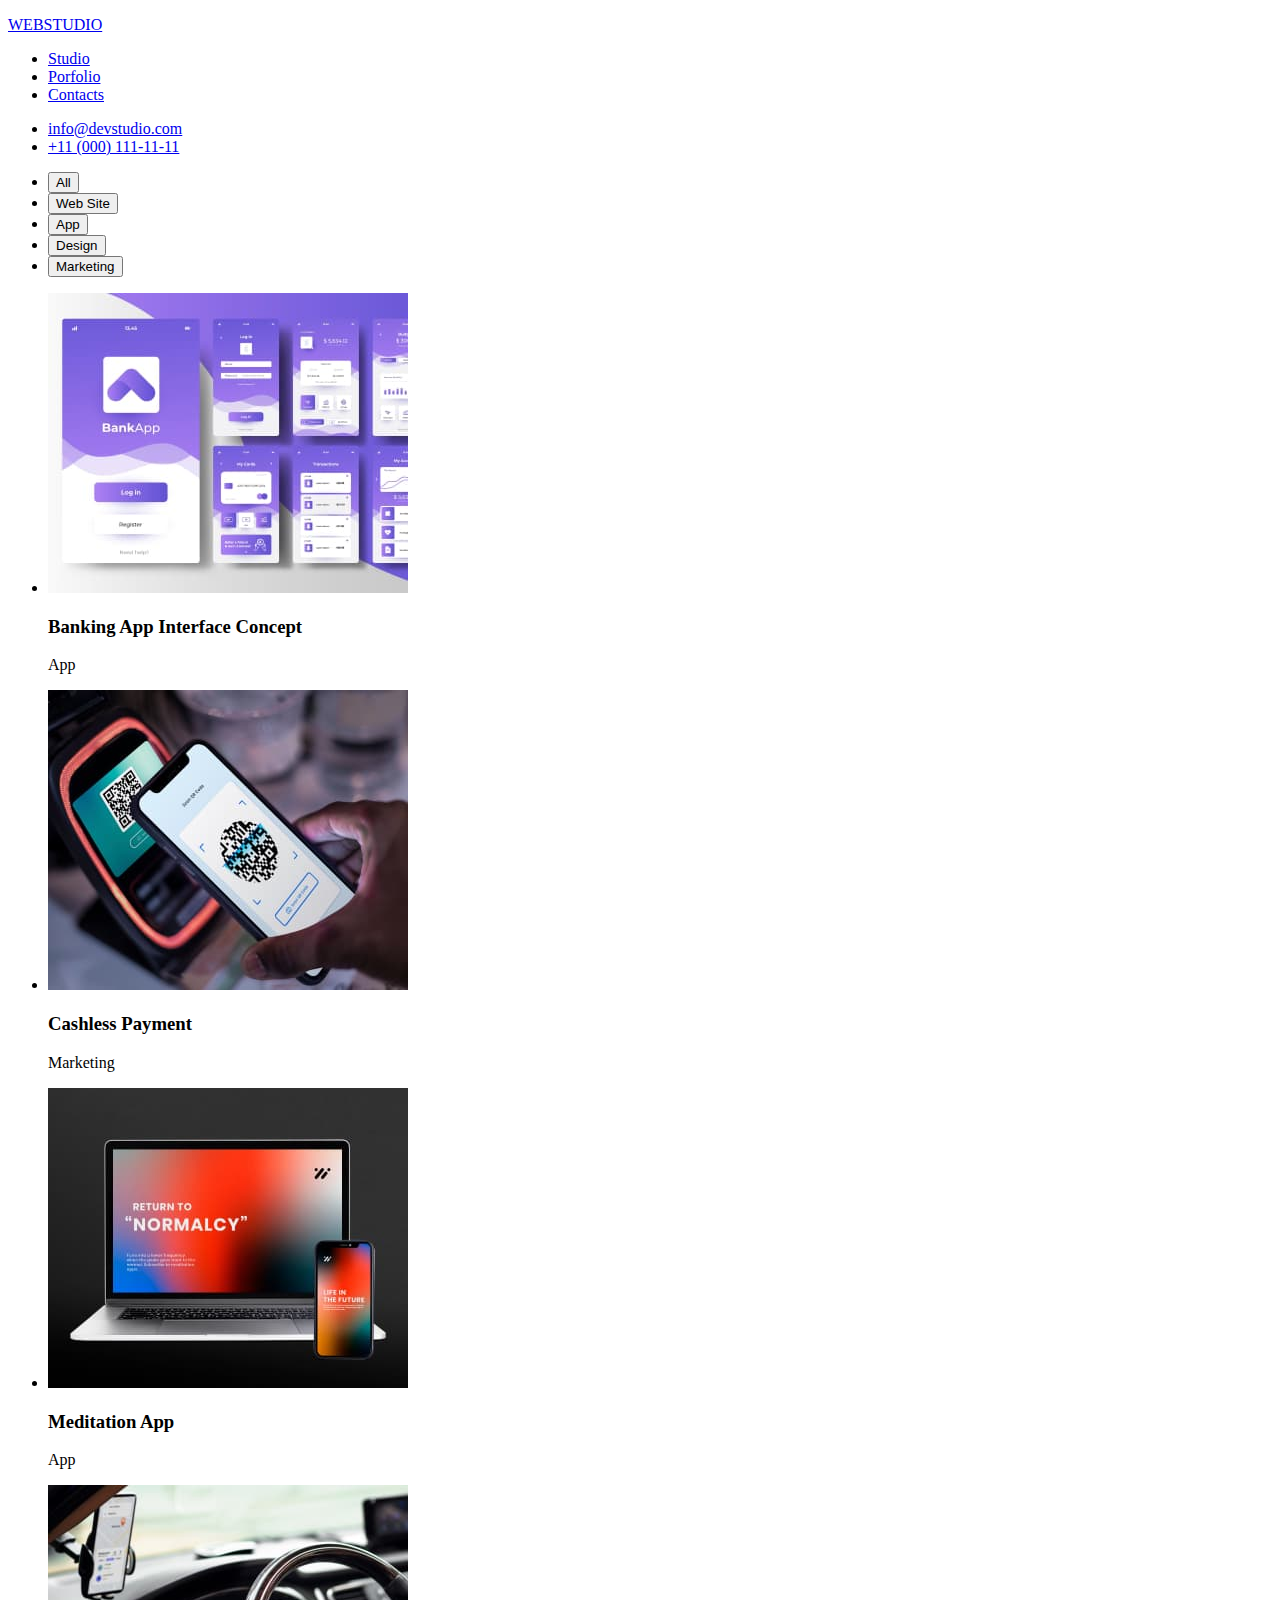
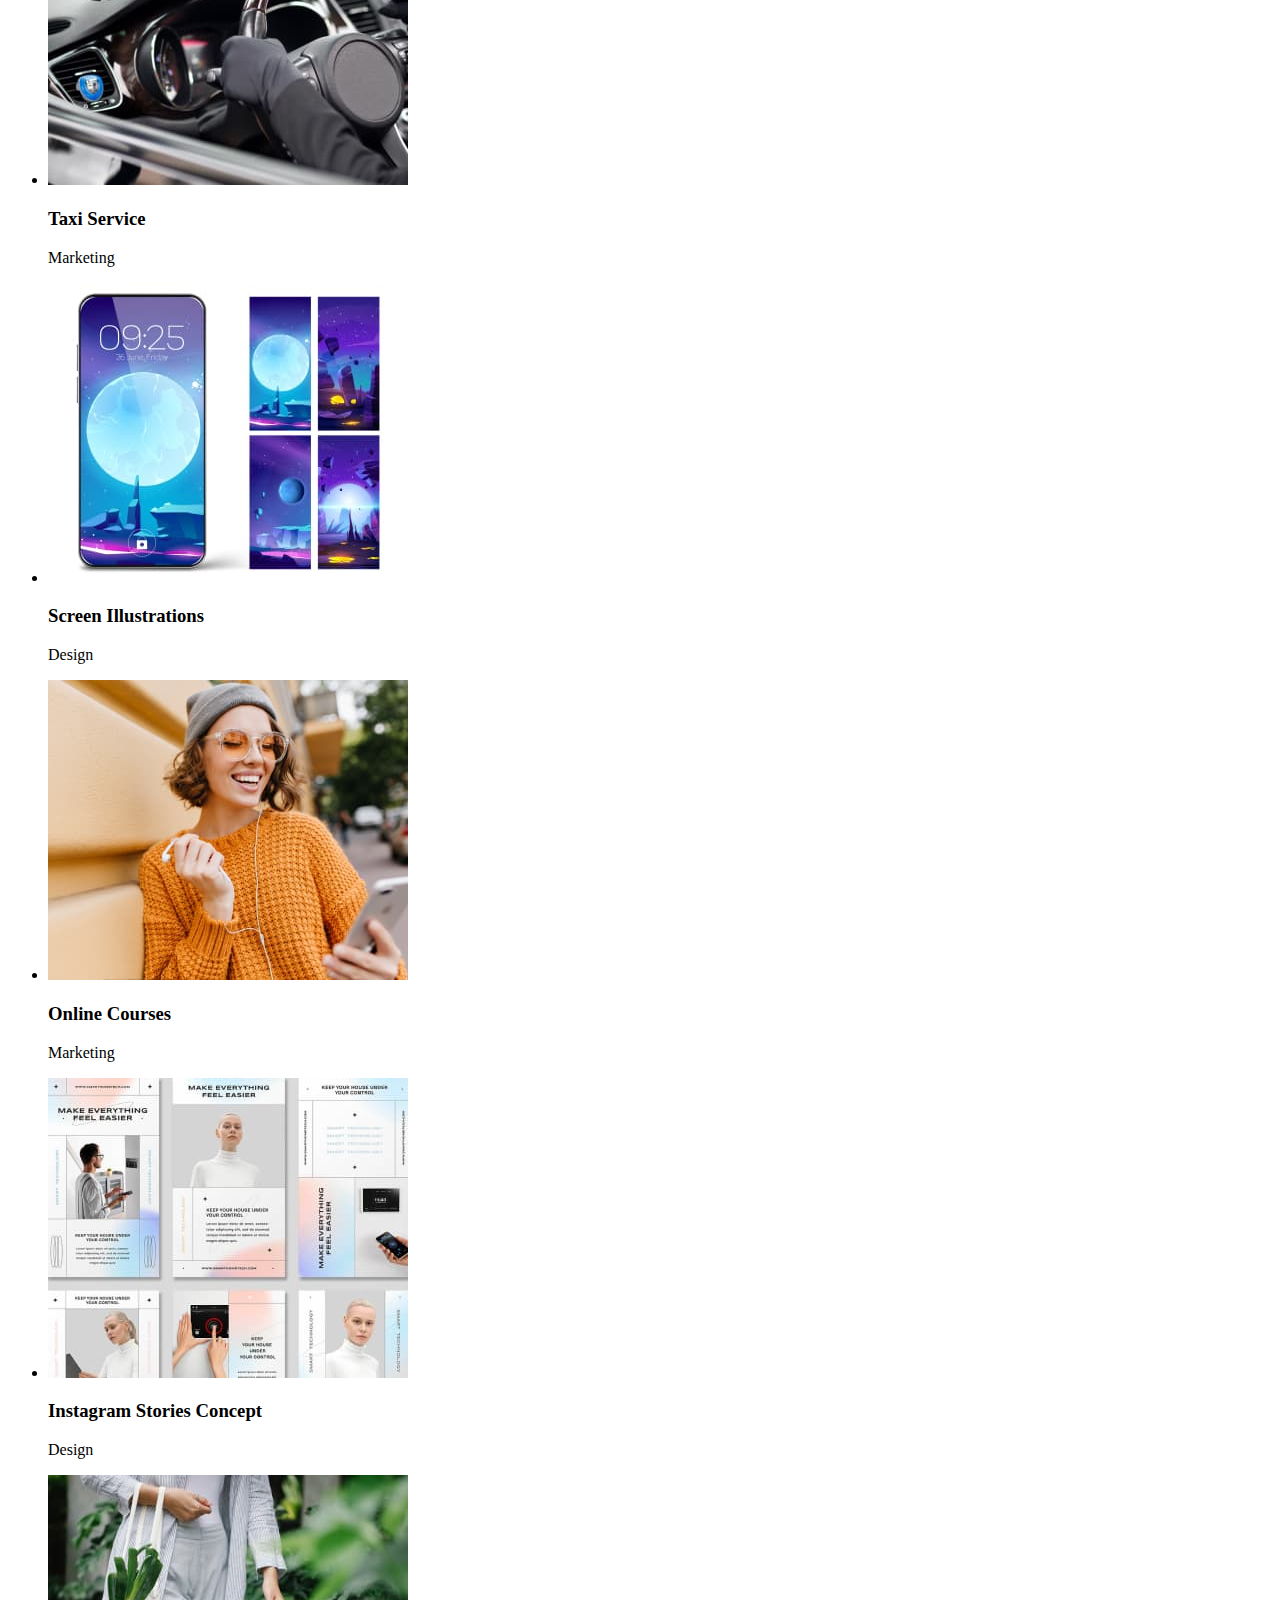
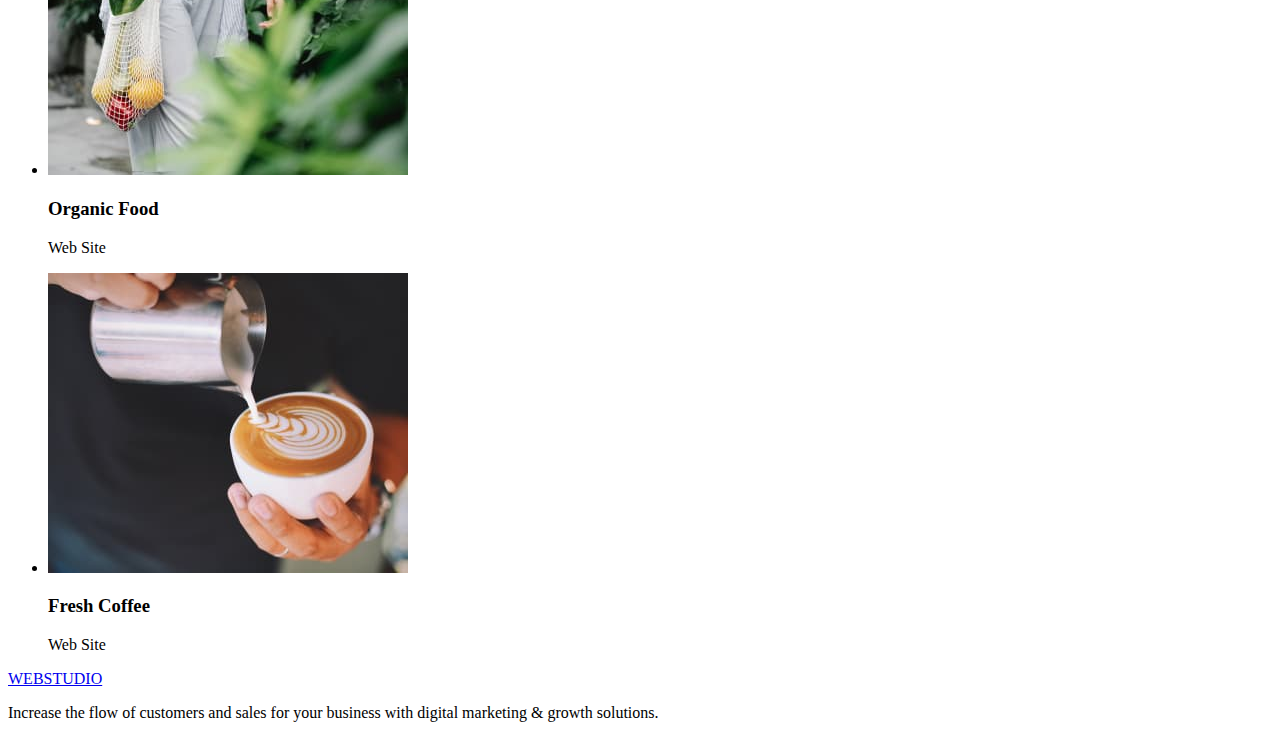
==== portfolio.html @ 67d0a926 "layout" ====
<!DOCTYPE html>
<html lang="en">
<head>
    <meta charset="UTF-8">
    <meta name="viewport" content="width=device-width, initial-scale=1.0">
    <title>Portfolio</title>
    <link rel="stylesheet" href="./css/styles.css">
</head>
<body>
    <!-- Header Section -->
    <header>
        <nav class="header-nav">
            <a href="/">
                <p>WEBSTUDIO</p>
            </a>
    
            <ul>
                <li><a class="nav-list-item" href="/index.html">Studio</a></li>
                <li><a class="nav-list-item" href="/portfolio.html">Porfolio</a></li>
                <li><a class="nav-list-item" href="/">Contacts</a></li>
            </ul>
    
        </nav>
        <ul>
            <li><a class="contact-list" href="mailto:info@devstudio.com">info@devstudio.com</a></li>
            <li><a class="contact-list" href="tel:+11000111111">+11 (000) 111-11-11</a></li>
        </ul>
    
    </header>
    <!-- Main Section -->
    <main>
        <!-- Filter Section -->
        <div class="filters">
            <ul>
                <li><button type="button">All</button></li>
                <li><button type="button">Web Site</button></li>
                <li><button type="button">App</button></li>
                <li><button type="button">Design</button></li>
                <li><button type="button">Marketing</button></li>
            </ul>

        </div>
        <!-- First Row -->
        <div class="first-row">
            <ul>
                <li><img src="./images/bank-app-concept.jpg" alt="banking app pic" width="360">
                <h3>Banking App Interface Concept</h3>
                <p>App</p>
                </li>
                <li><img src="./images/cashless-payment.jpg" alt="cashless-payment pic" width="360">
                <h3>Cashless Payment</h3>
                <p>Marketing</p>
                </li>
                <li><img src="./images/meditation-app.jpg" alt="meditation app pic" width="360">
                <h3>Meditation App</h3>
                <p>App</p></li>
            </ul>

        </div>
        <!-- Second Row -->
        <div class="second-row">
            <ul>
                <li><img src="./images/taxi-app.jpg" alt="taxi app pic" width="360">
                    <h3>Taxi Service</h3>
                    <p>Marketing</p>
                </li>
                <li><img src="./images/screen-illust.jpg" alt="screen illustrations pic" width="360">
                    <h3>Screen Illustrations</h3>
                    <p>Design</p>
                </li>
                <li><img src="./images/online-courses.jpg" alt="online-courses pic" width="360">
                    <h3>Online Courses</h3>
                    <p>Marketing</p>
                </li>
            </ul>
        
        </div>
        <!-- Third Row -->
        <div class="third-row">
            <ul>
                <li><img src="./images/insta-stories.jpg" alt="Instagram Stories pic" width="360">
                    <h3>Instagram Stories Concept</h3>
                    <p>Design</p>
                </li>
                <li><img src="./images/organic.jpg" alt="organic foods pic" width="360">
                    <h3>Organic Food</h3>
                    <p>Web Site</p>
                </li>
                <li><img src="./images/fresh-coffee.jpg" alt="coffee art pic" width="360">
                    <h3>Fresh Coffee</h3>
                    <p>Web Site</p>
                </li>
            </ul>
        
        </div>

        

    </main>
    <!-- Footer Section -->
    <footer>
        <div>
            <a href="/">
                <p>WEBSTUDIO</p>
            </a>
            <p>Increase the flow of customers and sales for your business with digital marketing & growth solutions.</p>
        </div>
    
    </footer>


    
</body>
</html>
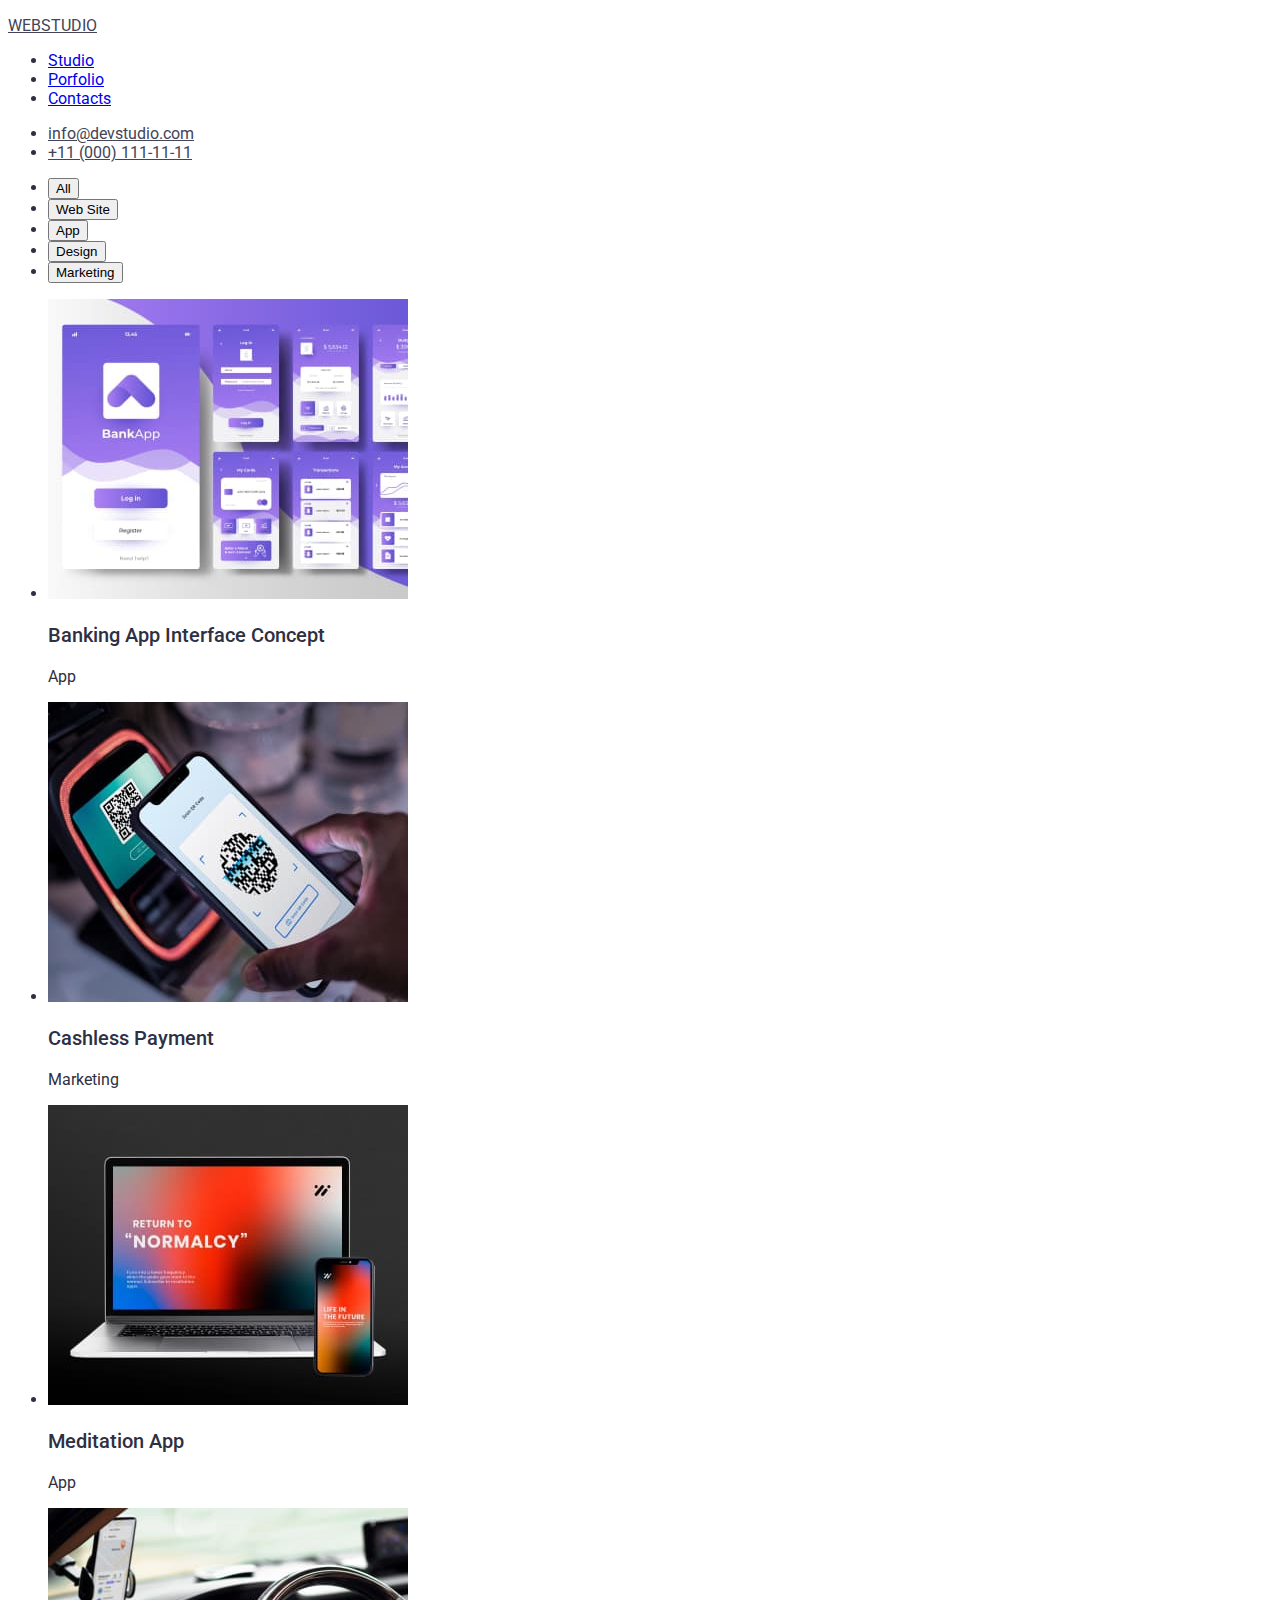
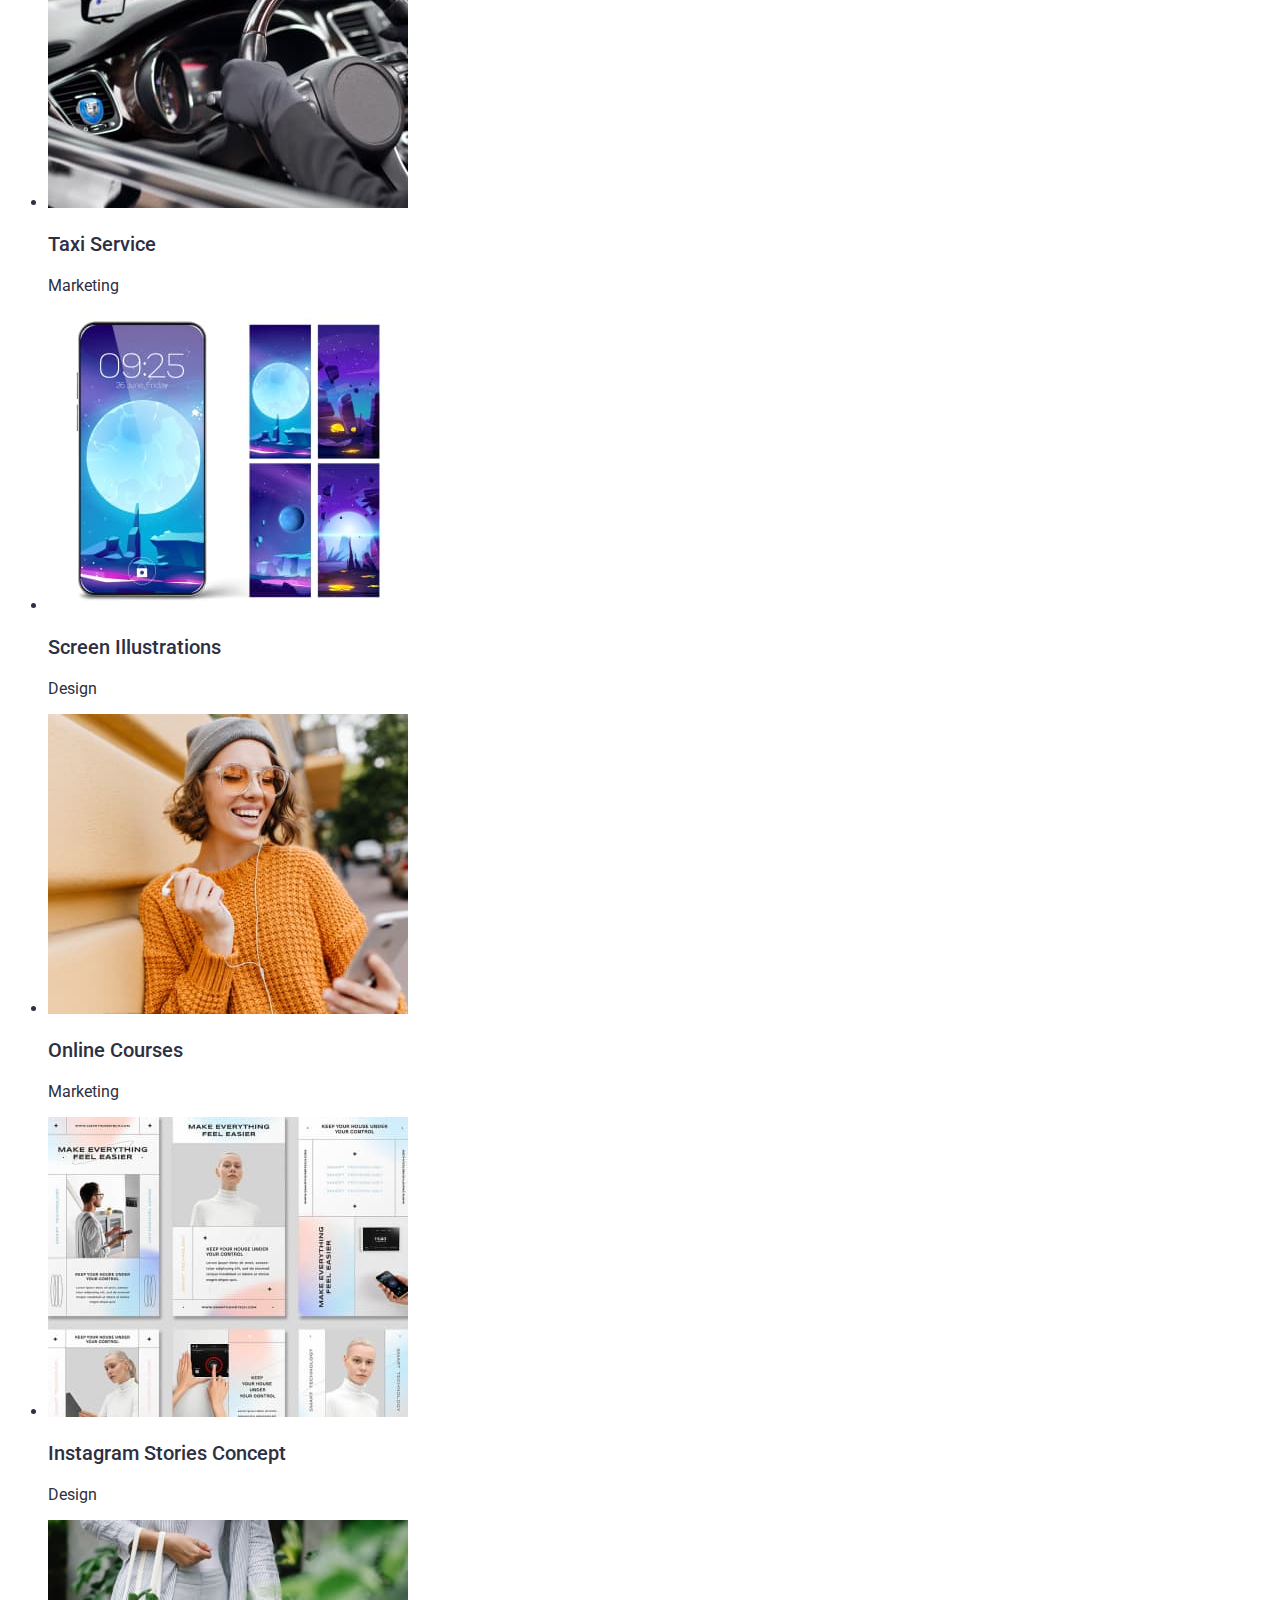
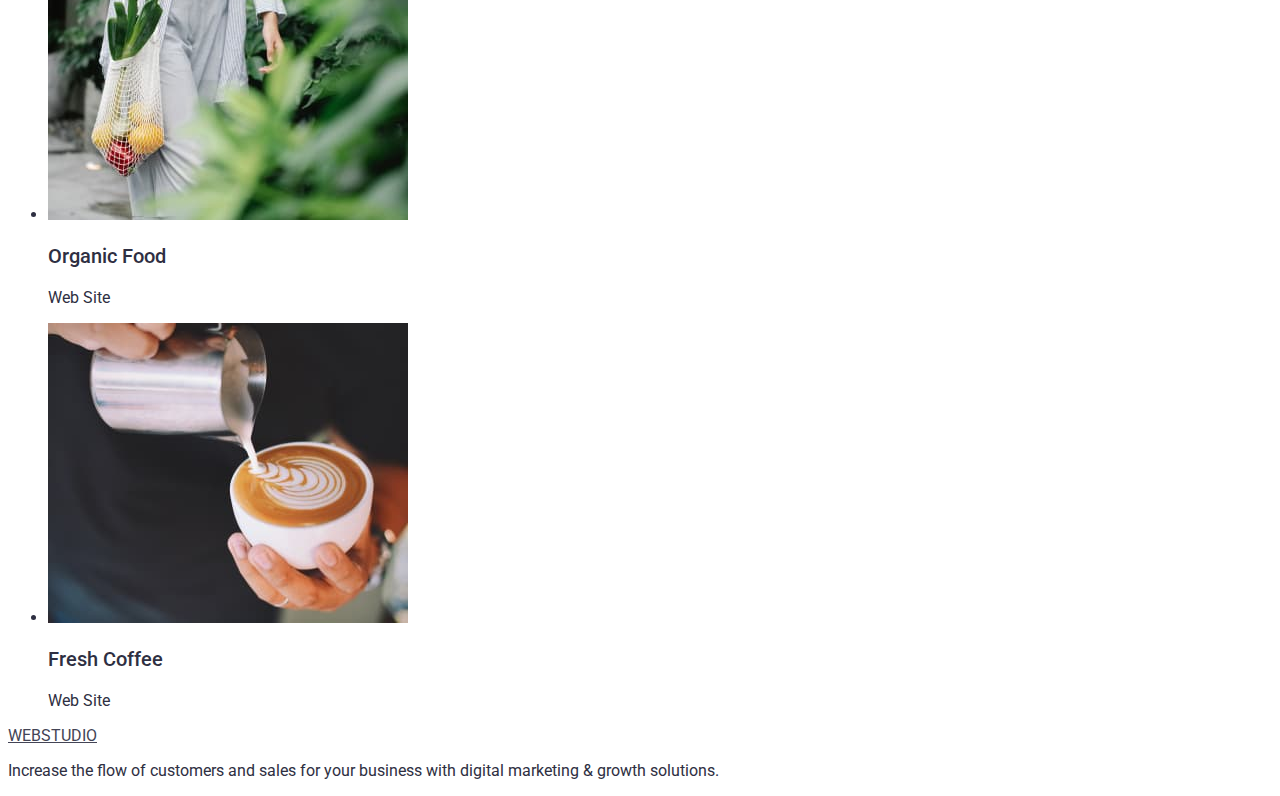
==== commit bce4a4af: "first submission" ====
--- a/portfolio.html
+++ b/portfolio.html
@@ -4,13 +4,15 @@
     <meta charset="UTF-8">
     <meta name="viewport" content="width=device-width, initial-scale=1.0">
     <title>Portfolio</title>
-    <link rel="stylesheet" href="./css/styles.css">
+    <link rel="stylesheet" href="./css/index.css">
+    <link href="https://fonts.googleapis.com/css2?family=Raleway:wght@800&family=Roboto:wght@400;500;700;900&display=swap"
+        rel="stylesheet">
 </head>
 <body>
     <!-- Header Section -->
     <header>
         <nav class="header-nav">
-            <a href="/">
+            <a class="contact" href="/">
                 <p>WEBSTUDIO</p>
             </a>
     
@@ -100,7 +102,7 @@
     <!-- Footer Section -->
     <footer>
         <div>
-            <a href="/">
+            <a class="contact" href="/">
                 <p>WEBSTUDIO</p>
             </a>
             <p>Increase the flow of customers and sales for your business with digital marketing & growth solutions.</p>
--- a/css/index.css
+++ b/css/index.css
@@ -0,0 +1,56 @@
+:root {
+    --navyblue: #2E2F42;
+    --white: #fff;
+    --slate: #434455;
+    --iris: #4D5AE5;
+    --ocean: #404BBF;
+}
+body {
+    font-family: Roboto, 'Open Sans', 'Helvetica Neue', sans-serif;
+    color: var(--navyblue);
+}
+button {
+    cursor: pointer;
+}
+button:hover {
+    color: var(--ocean);
+}
+button:focus {
+    color: var(--ocean);
+}
+h1 {
+    color: var(--white);
+    background-color: var(--navyblue);
+    font-size: 56px;
+    font-weight: 700;
+    line-height: 1.2;
+}
+.contact {
+    color: var(--slate);
+}
+.contact:hover {
+    color: var(--ocean)
+}
+.contact:focus {
+    color: var(--ocean)
+}
+.nav-list-item:hover {
+    color: var(--ocean);
+}
+.nav-list-item:focus {
+    color: var(--ocean);
+}
+.contact-list {
+    color: var(--slate);
+}
+.contact-list:hover {
+    color: var(--ocean)
+}
+.contact-list:focus {
+    color: var(--ocean)
+}
+h3 {
+        font-size: 20px;
+        font-weight: 500;
+        line-height: 1.2;
+}
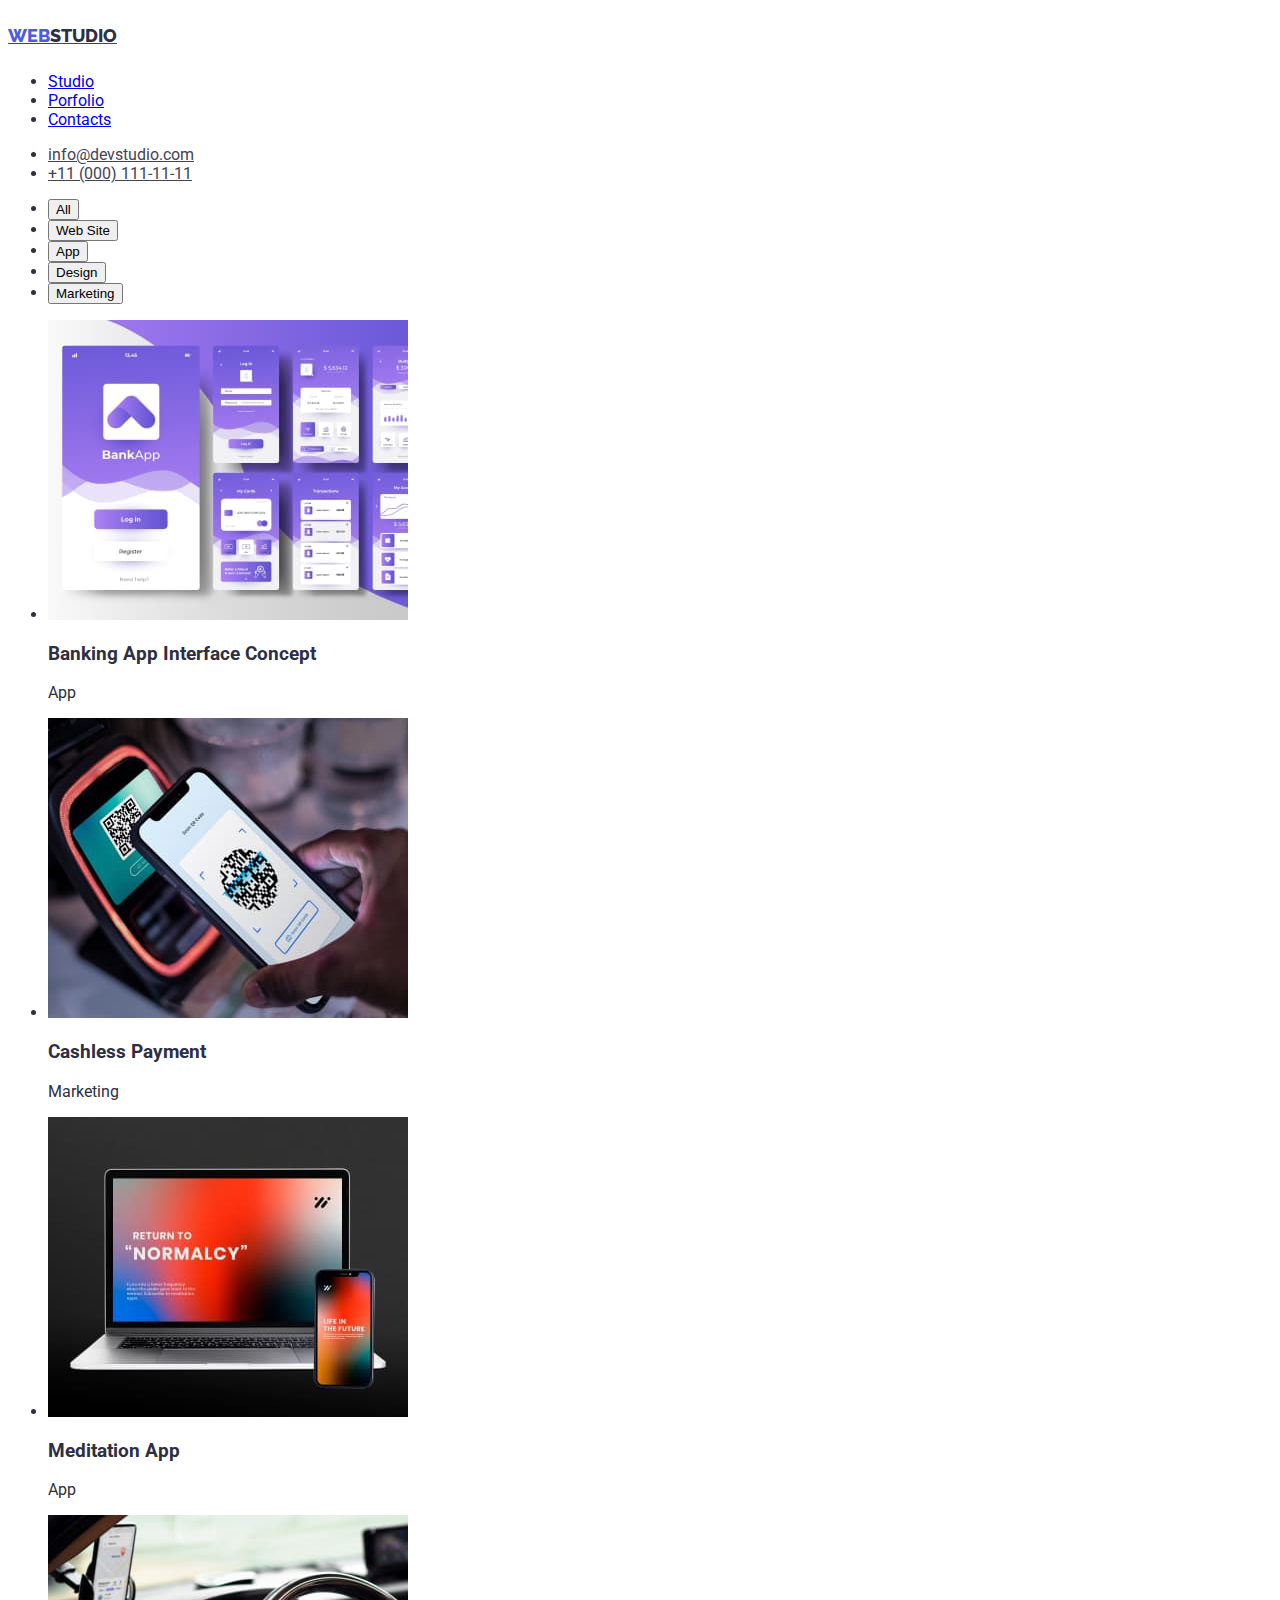
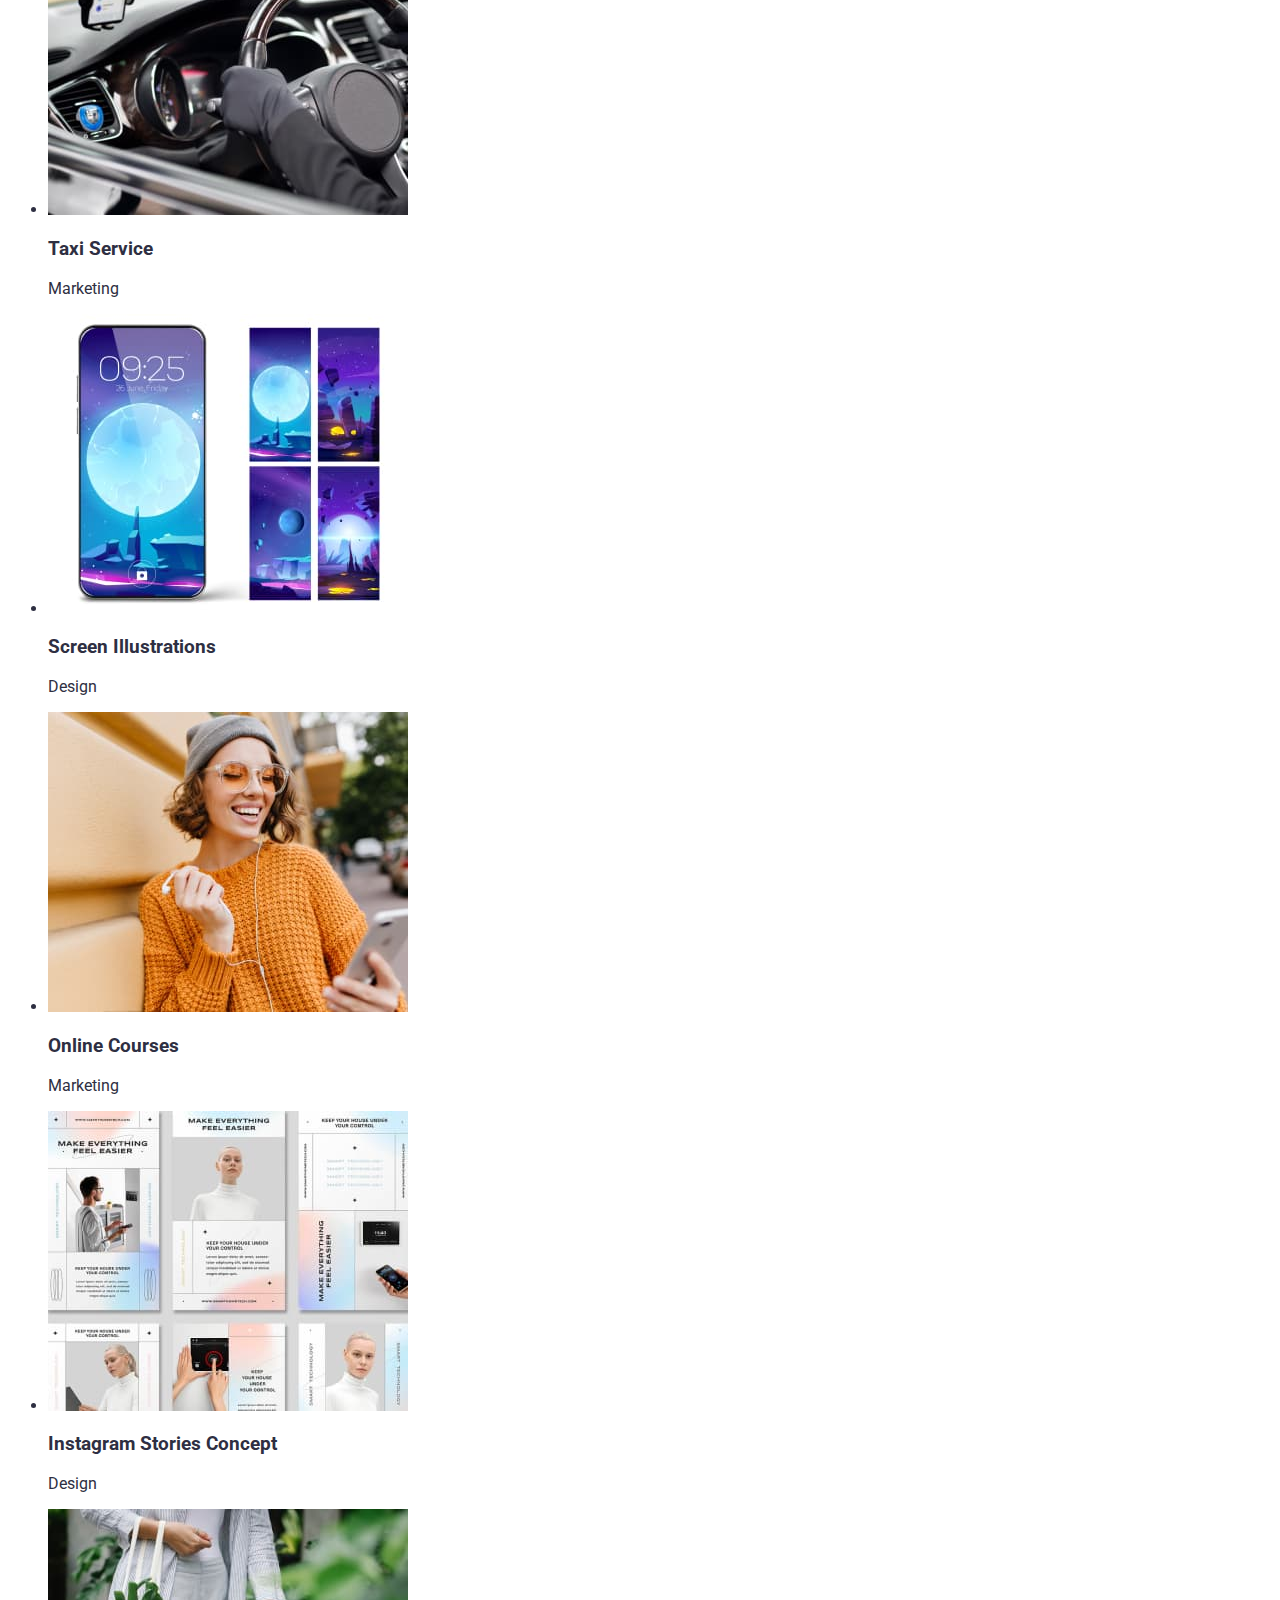
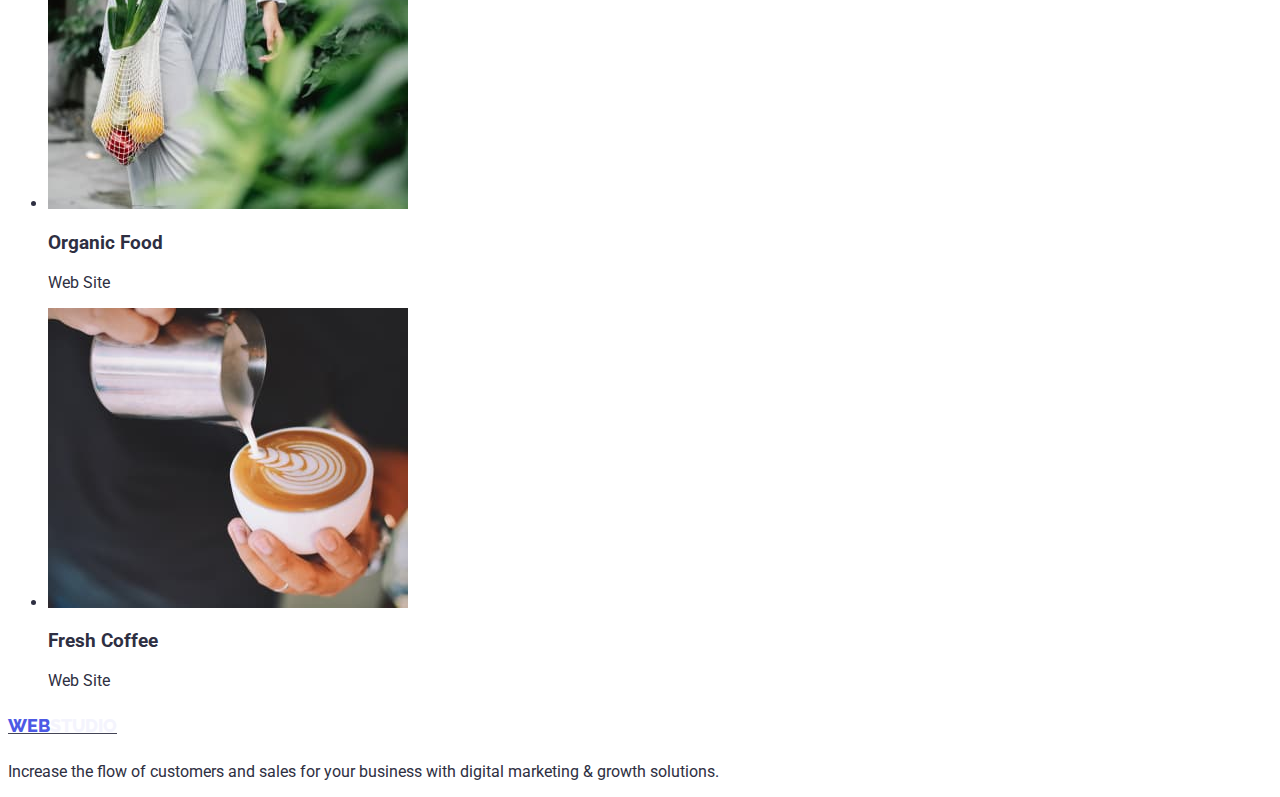
==== commit 3060212a: "portfolio section changes" ====
--- a/portfolio.html
+++ b/portfolio.html
@@ -12,8 +12,8 @@
     <!-- Header Section -->
     <header>
         <nav class="header-nav">
-            <a class="contact" href="/">
-                <p>WEBSTUDIO</p>
+            <a class="contact" href="/index.html">
+                <p class="web">WEB<span class="header-studio">STUDIO</span></p>
             </a>
     
             <ul>
@@ -31,6 +31,7 @@
     </header>
     <!-- Main Section -->
     <main>
+        <section class="main-section">
         <!-- Filter Section -->
         <div class="filters">
             <ul>
@@ -42,8 +43,8 @@
             </ul>
 
         </div>
-        <!-- First Row -->
-        <div class="first-row">
+        <!-- Projects Section-->
+        <div class="projects">
             <ul>
                 <li><img src="./images/bank-app-concept.jpg" alt="banking app pic" width="360">
                 <h3>Banking App Interface Concept</h3>
@@ -56,15 +57,9 @@
                 <li><img src="./images/meditation-app.jpg" alt="meditation app pic" width="360">
                 <h3>Meditation App</h3>
                 <p>App</p></li>
-            </ul>
-
-        </div>
-        <!-- Second Row -->
-        <div class="second-row">
-            <ul>
                 <li><img src="./images/taxi-app.jpg" alt="taxi app pic" width="360">
-                    <h3>Taxi Service</h3>
-                    <p>Marketing</p>
+                <h3>Taxi Service</h3>
+                <p>Marketing</p>
                 </li>
                 <li><img src="./images/screen-illust.jpg" alt="screen illustrations pic" width="360">
                     <h3>Screen Illustrations</h3>
@@ -74,12 +69,6 @@
                     <h3>Online Courses</h3>
                     <p>Marketing</p>
                 </li>
-            </ul>
-        
-        </div>
-        <!-- Third Row -->
-        <div class="third-row">
-            <ul>
                 <li><img src="./images/insta-stories.jpg" alt="Instagram Stories pic" width="360">
                     <h3>Instagram Stories Concept</h3>
                     <p>Design</p>
@@ -93,17 +82,17 @@
                     <p>Web Site</p>
                 </li>
             </ul>
+        </div>
         
-        </div>
 
         
-
+        </section>  
     </main>
     <!-- Footer Section -->
     <footer>
         <div>
-            <a class="contact" href="/">
-                <p>WEBSTUDIO</p>
+            <a class="contact" href="/index.html">
+                <p class="web">WEB<span class="footer-studio">STUDIO</span></p>
             </a>
             <p>Increase the flow of customers and sales for your business with digital marketing & growth solutions.</p>
         </div>
--- a/css/index.css
+++ b/css/index.css
@@ -8,22 +8,6 @@
 body {
     font-family: Roboto, 'Open Sans', 'Helvetica Neue', sans-serif;
     color: var(--navyblue);
-}
-button {
-    cursor: pointer;
-}
-button:hover {
-    color: var(--ocean);
-}
-button:focus {
-    color: var(--ocean);
-}
-h1 {
-    color: var(--white);
-    background-color: var(--navyblue);
-    font-size: 56px;
-    font-weight: 700;
-    line-height: 1.2;
 }
 .contact {
     color: var(--slate);
@@ -49,8 +33,44 @@
 .contact-list:focus {
     color: var(--ocean)
 }
-h3 {
-        font-size: 20px;
+.web {
+    color: var(--iris, #4D5AE5);
+        font-family: Raleway;
+        font-size: 18px;
+        font-style: normal;
+        font-weight: 800;
+        line-height: 2;
+        text-decoration: none;
+}
+.header-studio {
+    color: var(--navyblue, #2E2F42);
+        font-family: Raleway;
+        font-size: 18px;
+        font-weight: 800;
+        line-height: 1.2;
+        text-decoration: none;
+}
+.footer-studio {
+    color: var(--cloud, #F4F4FD);
+        font-family: Raleway;
+        font-size: 18px;
+        font-weight: 800;
+        line-height: 1.2;
+        text-decoration: none;
+}
+.hero-button {
+    border-radius: 4px;
+        background: var(--iris, #4D5AE5);
+        box-shadow: 0px 4px 4px 0px rgba(0, 0, 0, 0.15);
+        display: inline-flex;
+            padding: 16px 32px;
+            align-items: flex-start;
+}
+.hero-button-text{
+    color: var(--white);
+    font-family: Roboto;
+        font-size: 16px;
+        font-style: normal;
         font-weight: 500;
-        line-height: 1.2;
-}
+        line-height: 1.5;
+}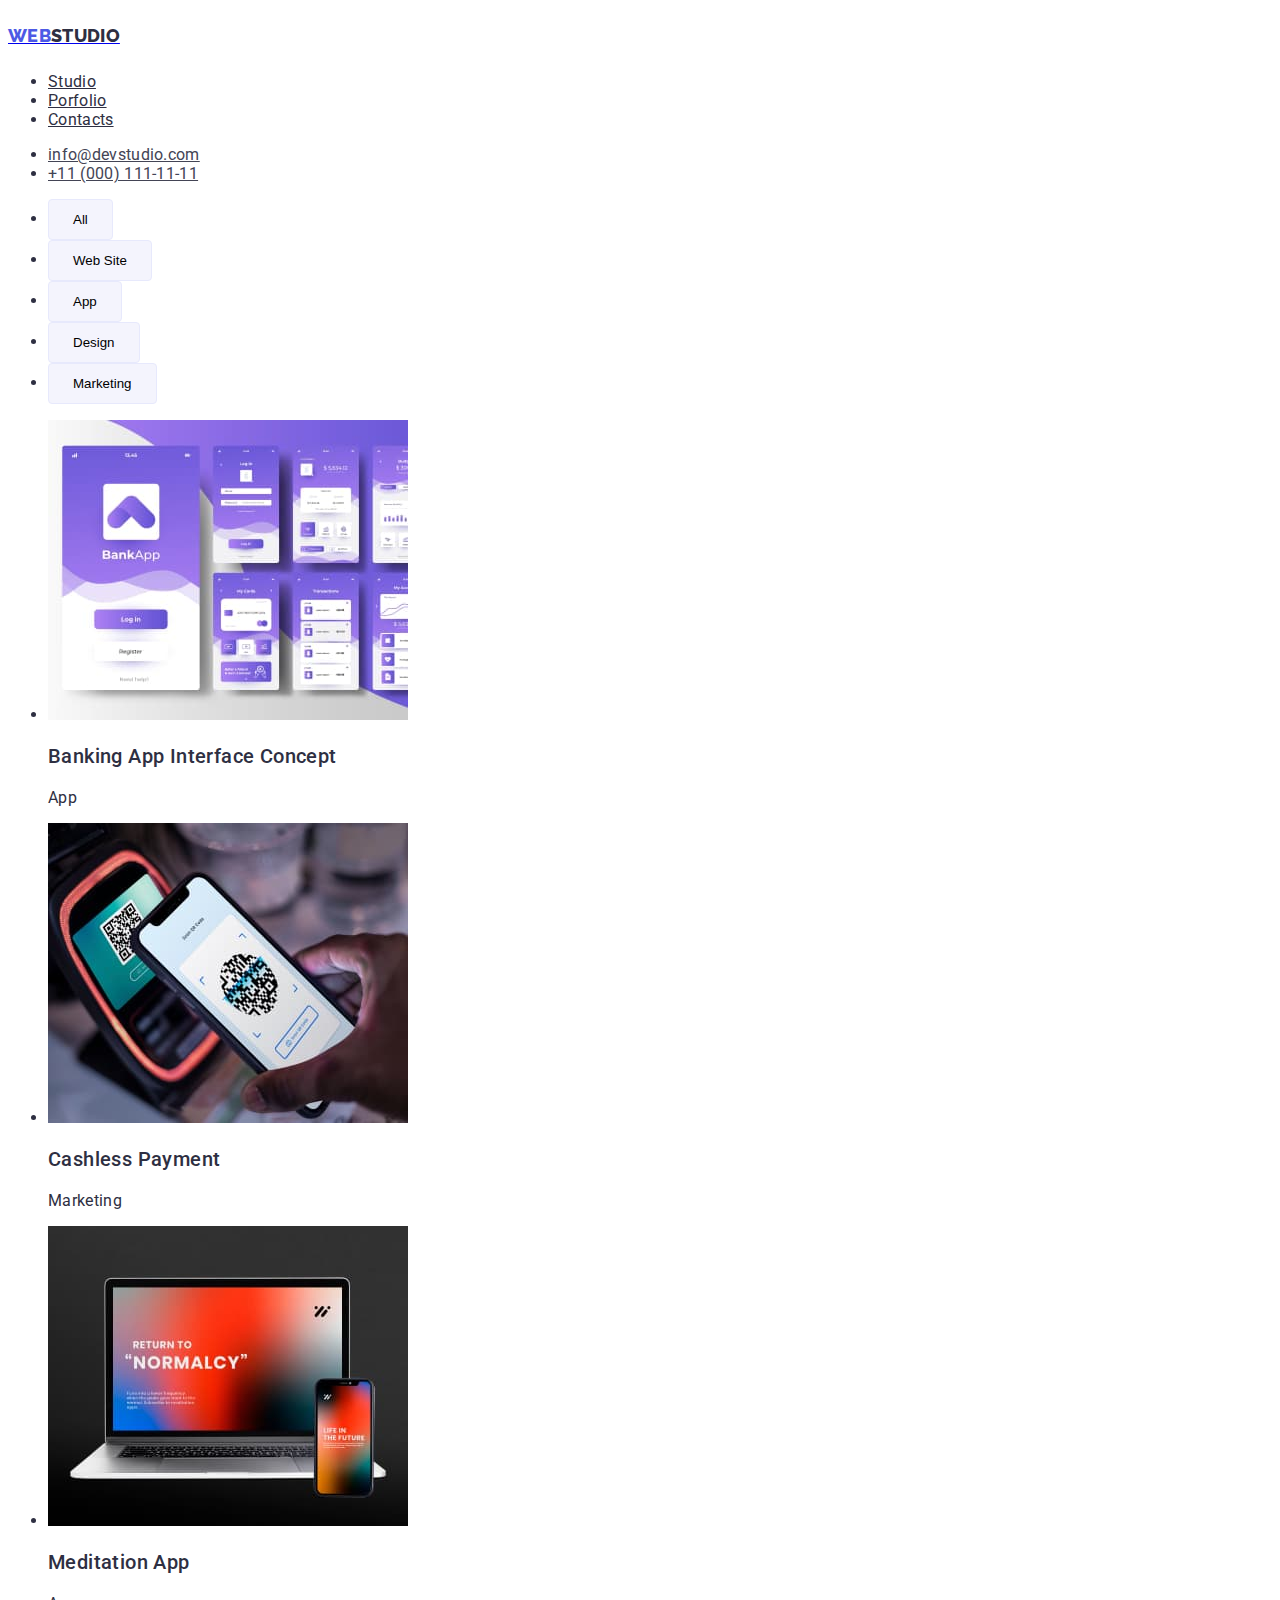
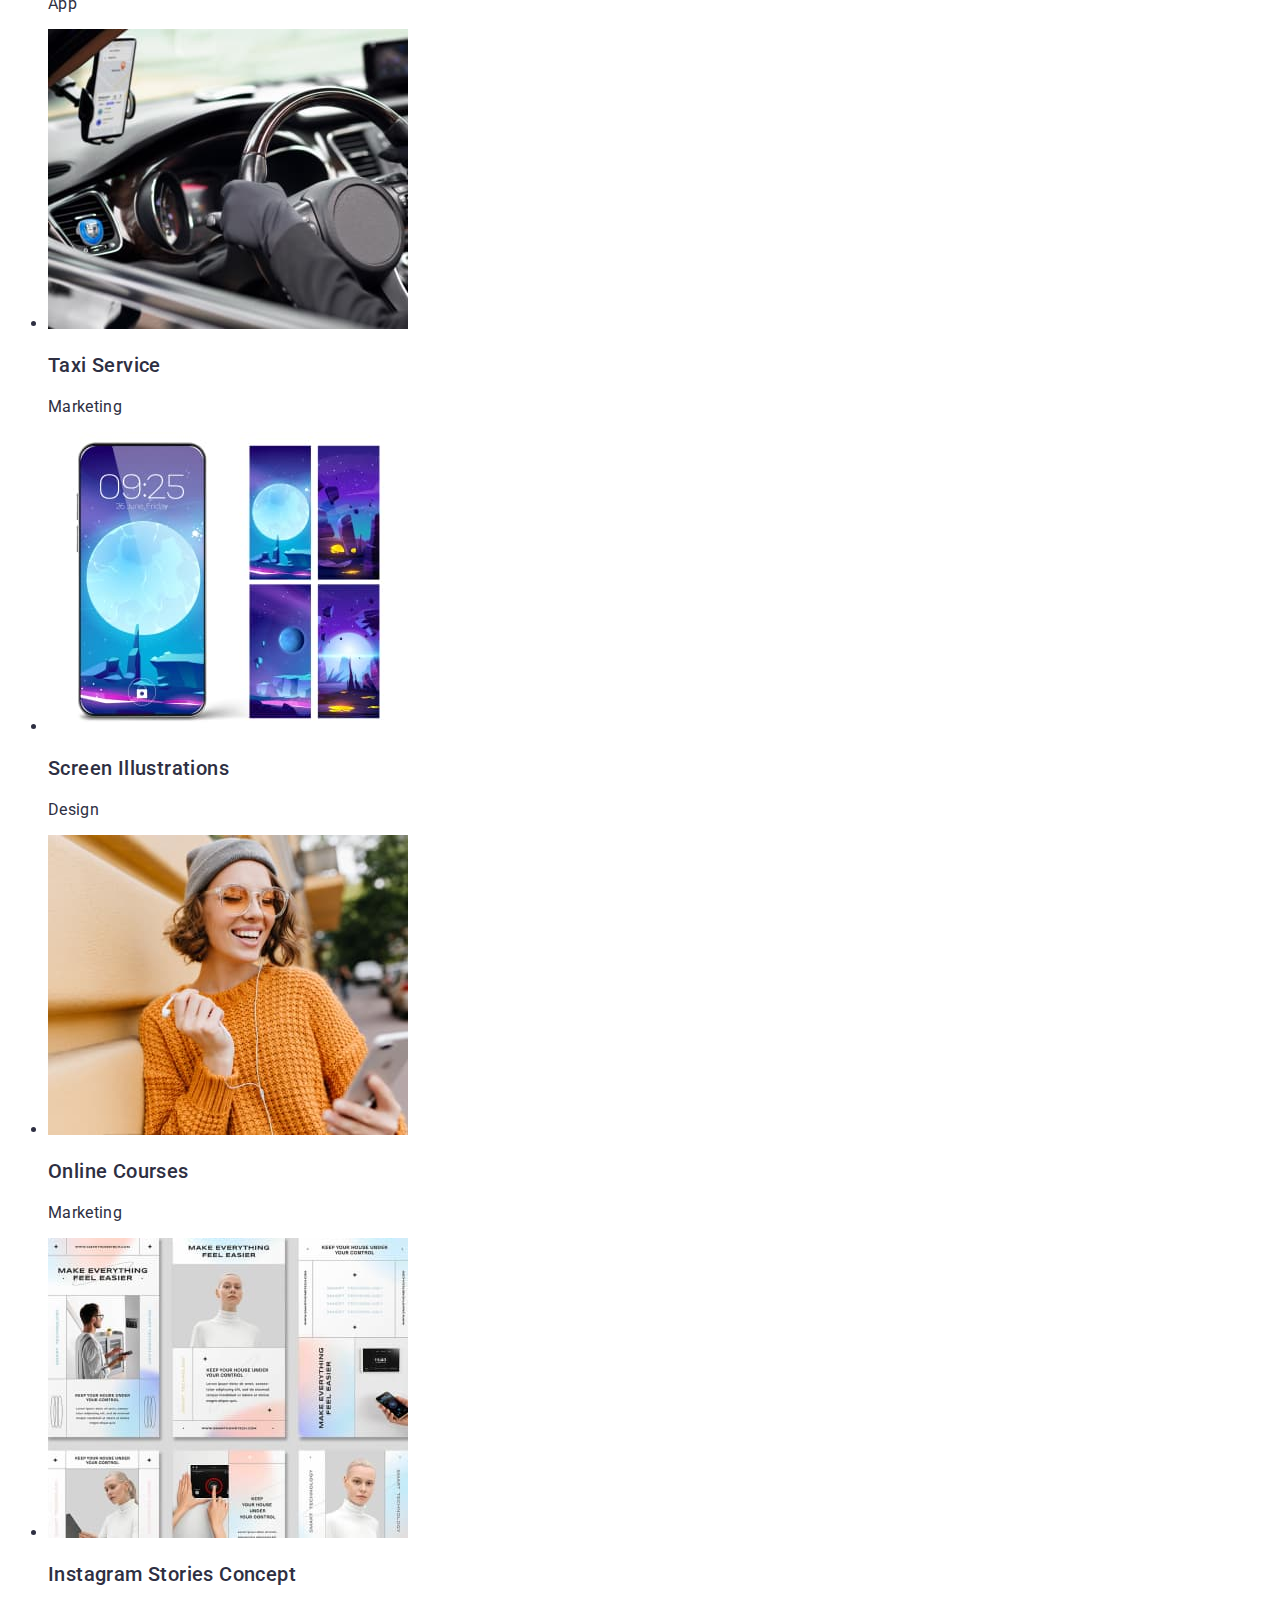
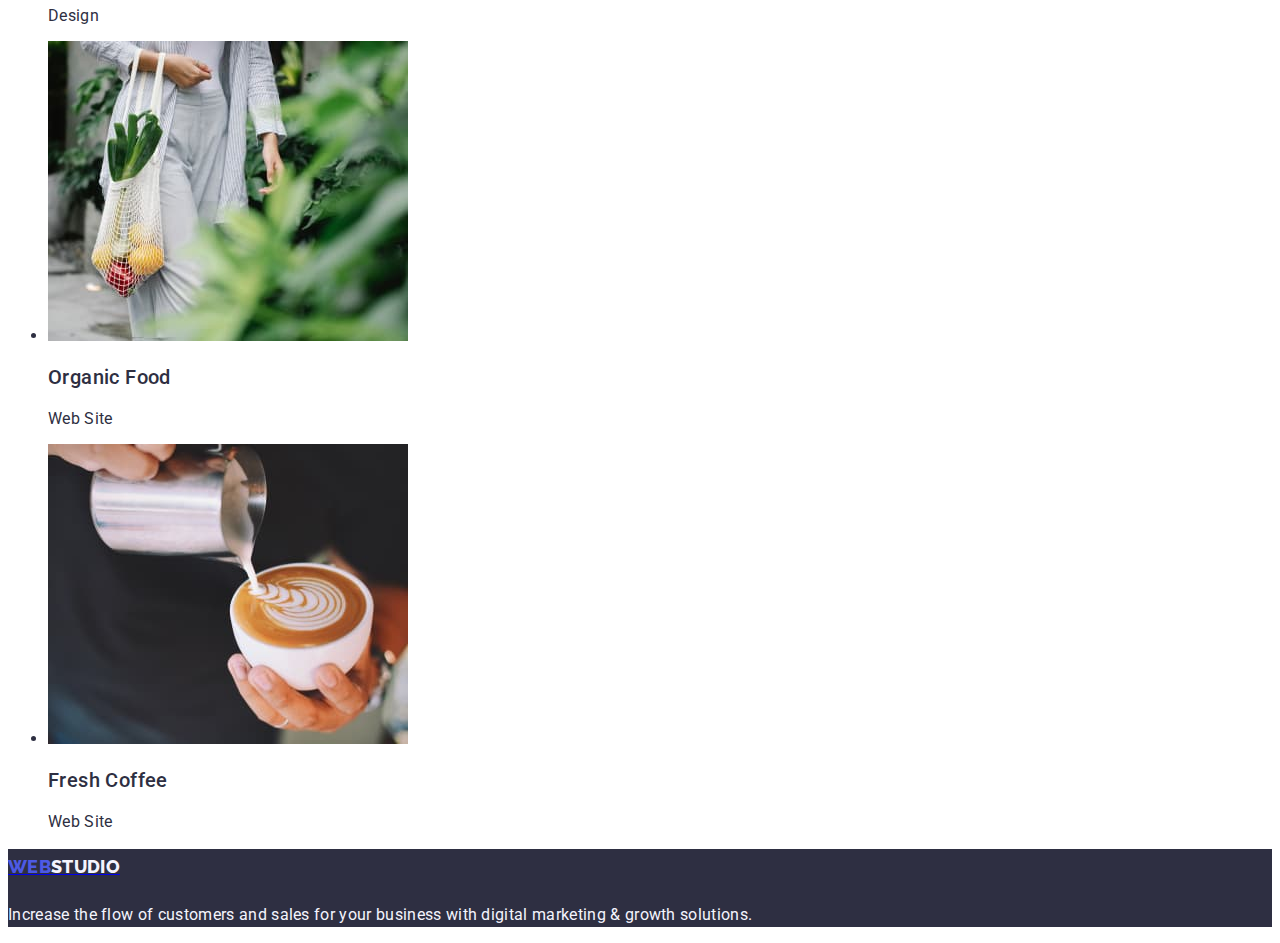
==== commit fa8ac879: "second submission" ====
--- a/portfolio.html
+++ b/portfolio.html
@@ -12,7 +12,7 @@
     <!-- Header Section -->
     <header>
         <nav class="header-nav">
-            <a class="contact" href="/index.html">
+            <a class="logo" href="/index.html">
                 <p class="web">WEB<span class="header-studio">STUDIO</span></p>
             </a>
     
@@ -35,11 +35,11 @@
         <!-- Filter Section -->
         <div class="filters">
             <ul>
-                <li><button type="button">All</button></li>
-                <li><button type="button">Web Site</button></li>
-                <li><button type="button">App</button></li>
-                <li><button type="button">Design</button></li>
-                <li><button type="button">Marketing</button></li>
+                <li><button class="filter-btn" type="button">All</button></li>
+                <li><button class="filter-btn" type="button">Web Site</button></li>
+                <li><button class="filter-btn" type="button">App</button></li>
+                <li><button class="filter-btn" type="button">Design</button></li>
+                <li><button class="filter-btn" type="button">Marketing</button></li>
             </ul>
 
         </div>
@@ -47,38 +47,38 @@
         <div class="projects">
             <ul>
                 <li><img src="./images/bank-app-concept.jpg" alt="banking app pic" width="360">
-                <h3>Banking App Interface Concept</h3>
+                <h3 class="sub-heading">Banking App Interface Concept</h3>
                 <p>App</p>
                 </li>
                 <li><img src="./images/cashless-payment.jpg" alt="cashless-payment pic" width="360">
-                <h3>Cashless Payment</h3>
+                <h3 class="sub-heading">Cashless Payment</h3>
                 <p>Marketing</p>
                 </li>
                 <li><img src="./images/meditation-app.jpg" alt="meditation app pic" width="360">
-                <h3>Meditation App</h3>
+                <h3 class="sub-heading">Meditation App</h3>
                 <p>App</p></li>
                 <li><img src="./images/taxi-app.jpg" alt="taxi app pic" width="360">
-                <h3>Taxi Service</h3>
+                <h3 class="sub-heading">Taxi Service</h3>
                 <p>Marketing</p>
                 </li>
                 <li><img src="./images/screen-illust.jpg" alt="screen illustrations pic" width="360">
-                    <h3>Screen Illustrations</h3>
+                    <h3 class="sub-heading">Screen Illustrations</h3>
                     <p>Design</p>
                 </li>
                 <li><img src="./images/online-courses.jpg" alt="online-courses pic" width="360">
-                    <h3>Online Courses</h3>
+                    <h3 class="sub-heading">Online Courses</h3>
                     <p>Marketing</p>
                 </li>
                 <li><img src="./images/insta-stories.jpg" alt="Instagram Stories pic" width="360">
-                    <h3>Instagram Stories Concept</h3>
+                    <h3 class="sub-heading">Instagram Stories Concept</h3>
                     <p>Design</p>
                 </li>
                 <li><img src="./images/organic.jpg" alt="organic foods pic" width="360">
-                    <h3>Organic Food</h3>
+                    <h3 class="sub-heading">Organic Food</h3>
                     <p>Web Site</p>
                 </li>
                 <li><img src="./images/fresh-coffee.jpg" alt="coffee art pic" width="360">
-                    <h3>Fresh Coffee</h3>
+                    <h3 class="sub-heading">Fresh Coffee</h3>
                     <p>Web Site</p>
                 </li>
             </ul>
@@ -90,11 +90,11 @@
     </main>
     <!-- Footer Section -->
     <footer>
-        <div>
-            <a class="contact" href="/index.html">
+        <div class="footer">
+            <a class="logo" href="/index.html">
                 <p class="web">WEB<span class="footer-studio">STUDIO</span></p>
             </a>
-            <p>Increase the flow of customers and sales for your business with digital marketing & growth solutions.</p>
+            <p class="footer-text">Increase the flow of customers and sales for your business with digital marketing & growth solutions.</p>
         </div>
     
     </footer>
--- a/css/index.css
+++ b/css/index.css
@@ -4,19 +4,17 @@
     --slate: #434455;
     --iris: #4D5AE5;
     --ocean: #404BBF;
+    --cloud: #F4F4FD;
 }
 body {
+    background-color: var(--white);
     font-family: Roboto, 'Open Sans', 'Helvetica Neue', sans-serif;
     color: var(--navyblue);
+    font-size: 16px;
+    letter-spacing: 0.32px;
 }
-.contact {
-    color: var(--slate);
-}
-.contact:hover {
-    color: var(--ocean)
-}
-.contact:focus {
-    color: var(--ocean)
+.nav-list-item {
+    color: var(--navyblue);
 }
 .nav-list-item:hover {
     color: var(--ocean);
@@ -34,7 +32,8 @@
     color: var(--ocean)
 }
 .web {
-    color: var(--iris, #4D5AE5);
+        
+        color: var(--iris, #4D5AE5);
         font-family: Raleway;
         font-size: 18px;
         font-style: normal;
@@ -58,19 +57,79 @@
         line-height: 1.2;
         text-decoration: none;
 }
+.hero-heading {
+        width: 496px;
+        color: var(--white, #FFF);
+        text-align: center;
+        background-color: var(--navyblue);
+        /* Header 1 */
+        font-family: Roboto;
+        font-size: 56px;
+        font-style: normal;
+        font-weight: 700;
+        line-height: 60px;
+        /* 107.143% */
+        letter-spacing: 1.12px;
+}
 .hero-button {
-    border-radius: 4px;
+        cursor: pointer;
+        border-radius: 4px;
+        color: var(--white);
         background: var(--iris, #4D5AE5);
         box-shadow: 0px 4px 4px 0px rgba(0, 0, 0, 0.15);
         display: inline-flex;
-            padding: 16px 32px;
-            align-items: flex-start;
+        padding: 16px 32px;
+        align-items: flex-start;
+           
 }
-.hero-button-text{
-    color: var(--white);
-    font-family: Roboto;
-        font-size: 16px;
+.hero-button:hover {
+    background:var(--ocean);
+}
+.footer {
+    background-color: var(--navyblue);
+}
+.footer-text {
+        color: var(--cloud);
+        font-weight: 400;
+        line-height: 1.5;
+}
+.filter-btn:active {
+        display: flex;
+        padding: 12px 24px;
+        align-items: flex-start;
+        border-radius: 4px;
+        background: var(--ocean, #404BBF);
+        box-shadow: 0px 2px 2px 0px rgba(0, 0, 0, 0.12), 0px 2px 1px 0px rgba(0, 0, 0, 0.08), 0px 3px 1px 0px rgba(0, 0, 0, 0.10);
+}
+.filter-btn {
+        cursor: pointer;
+        display: flex;
+        padding: 12px 24px;
+        justify-content: center;
+        align-items: center;
+        border-radius: 4px;
+        border: 1px solid var(--cornflower, #E7E9FC);
+        background: var(--cloud, #F4F4FD);
+}
+.section-header {
+    color: var(--navyblue, #2E2F42);
+        text-align: center;
+        font-family: Roboto;
+        font-size: 36px;
+        font-style: normal;
+        font-weight: 700;
+        line-height: 40px;
+        /* 111.111% */
+        letter-spacing: 0.72px;
+        text-transform: capitalize;
+}
+.sub-heading {
+        color: var(--navyblue, #2E2F42);
+        font-family: Roboto;
+        font-size: 20px;
         font-style: normal;
         font-weight: 500;
-        line-height: 1.5;
+        line-height: 1.2;
+        /* 120% */
+        letter-spacing: 0.4px;
 }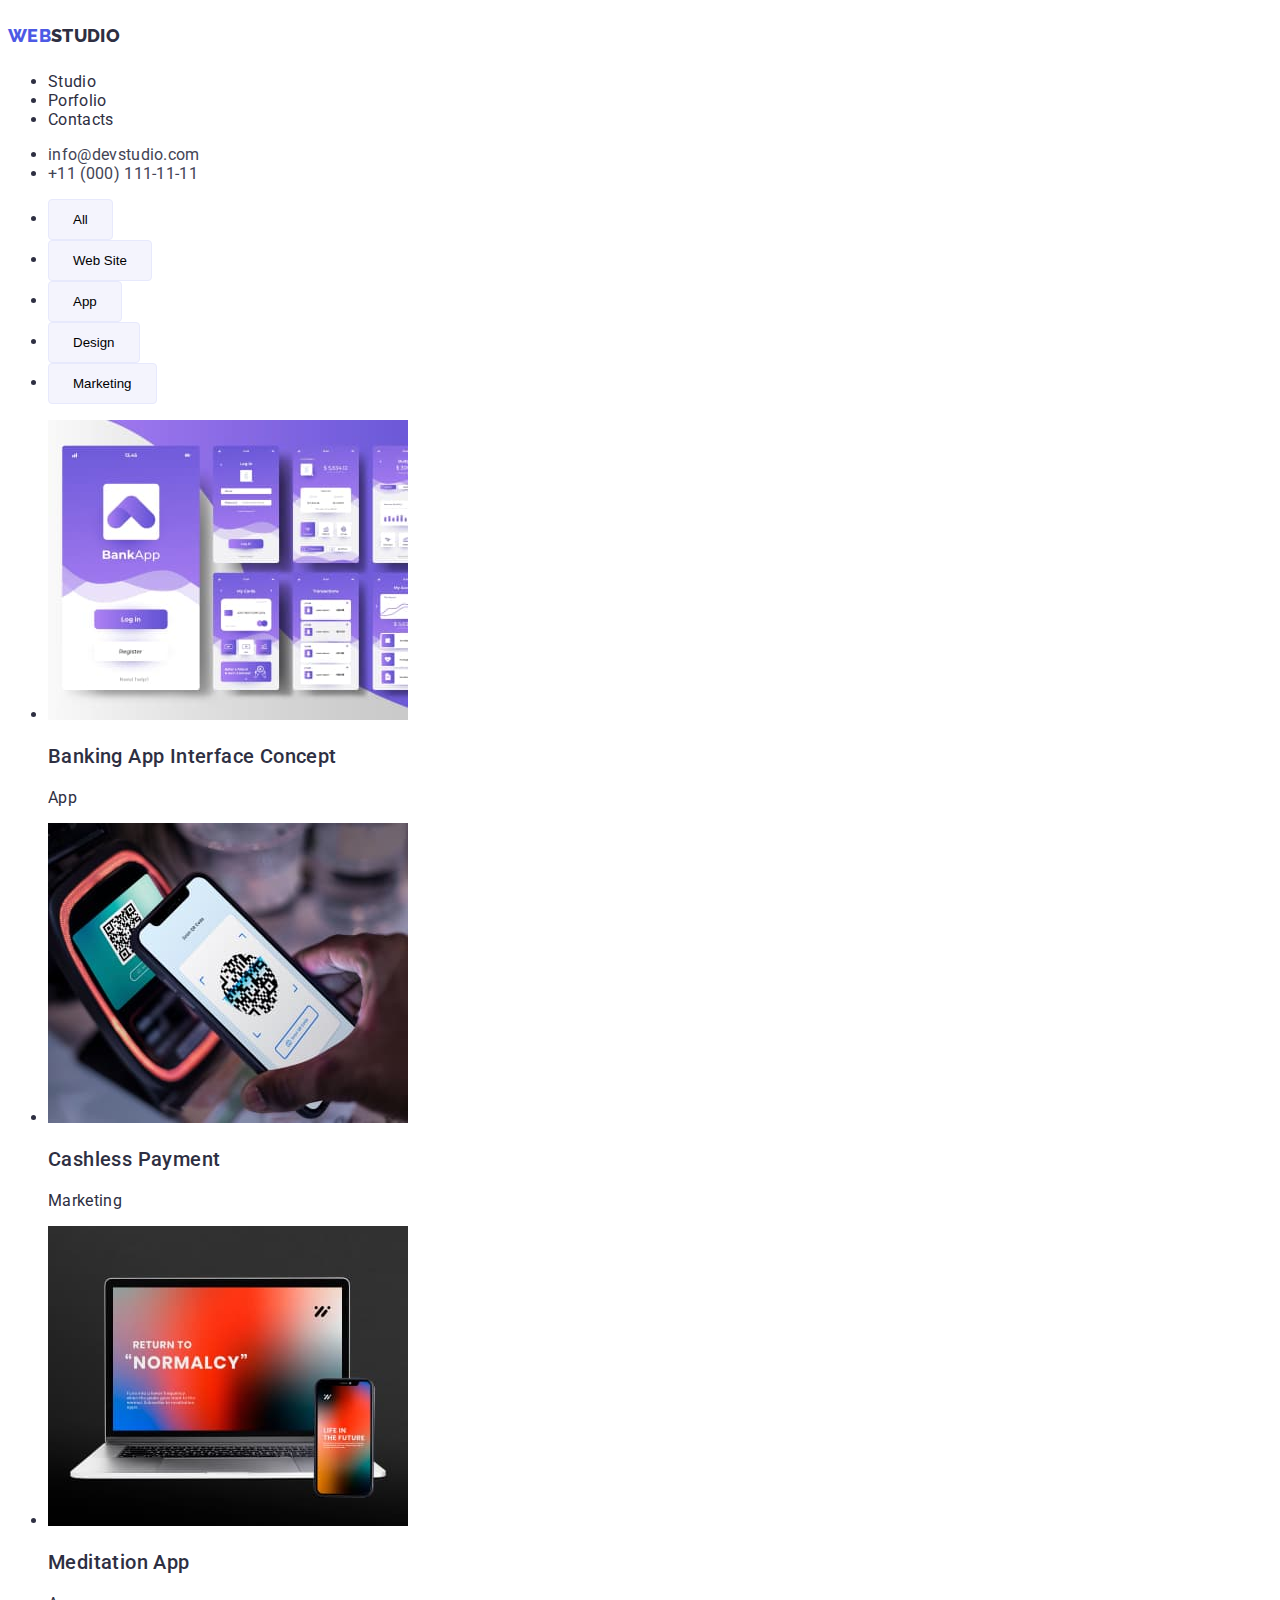
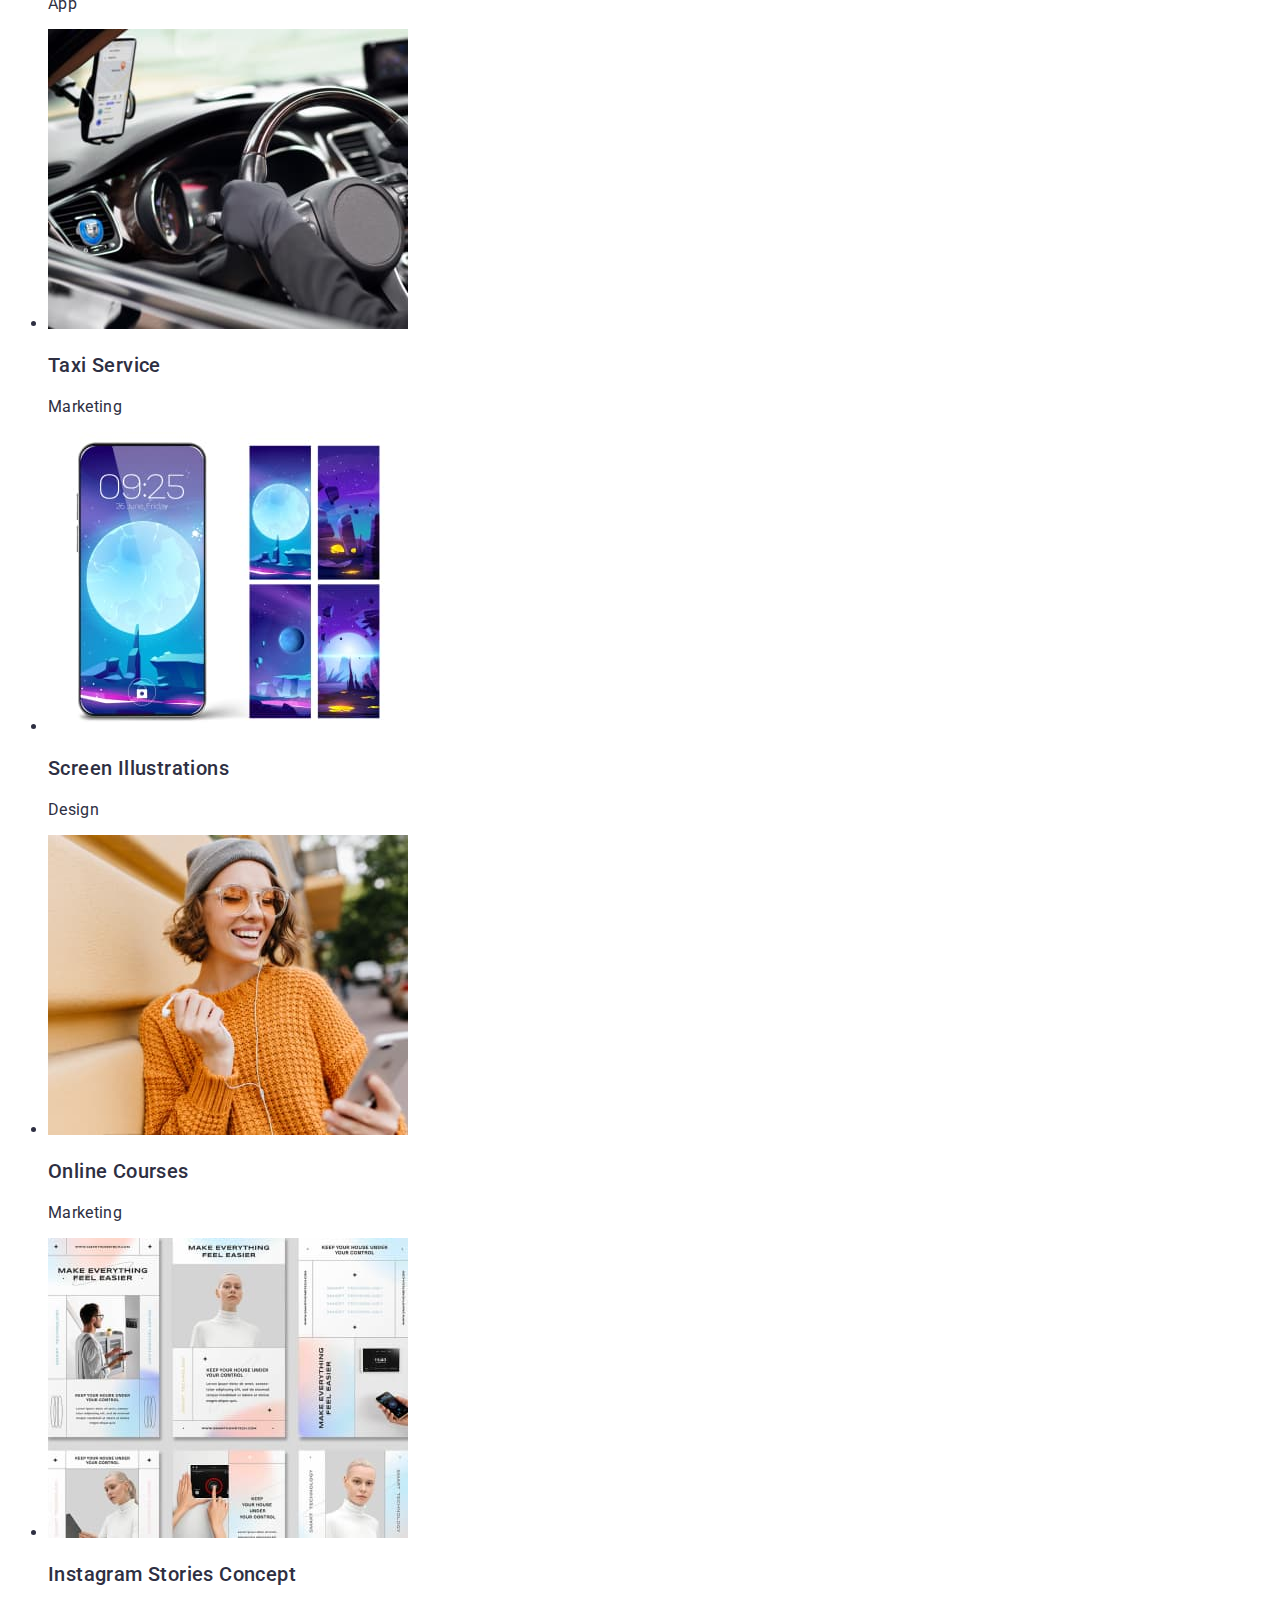
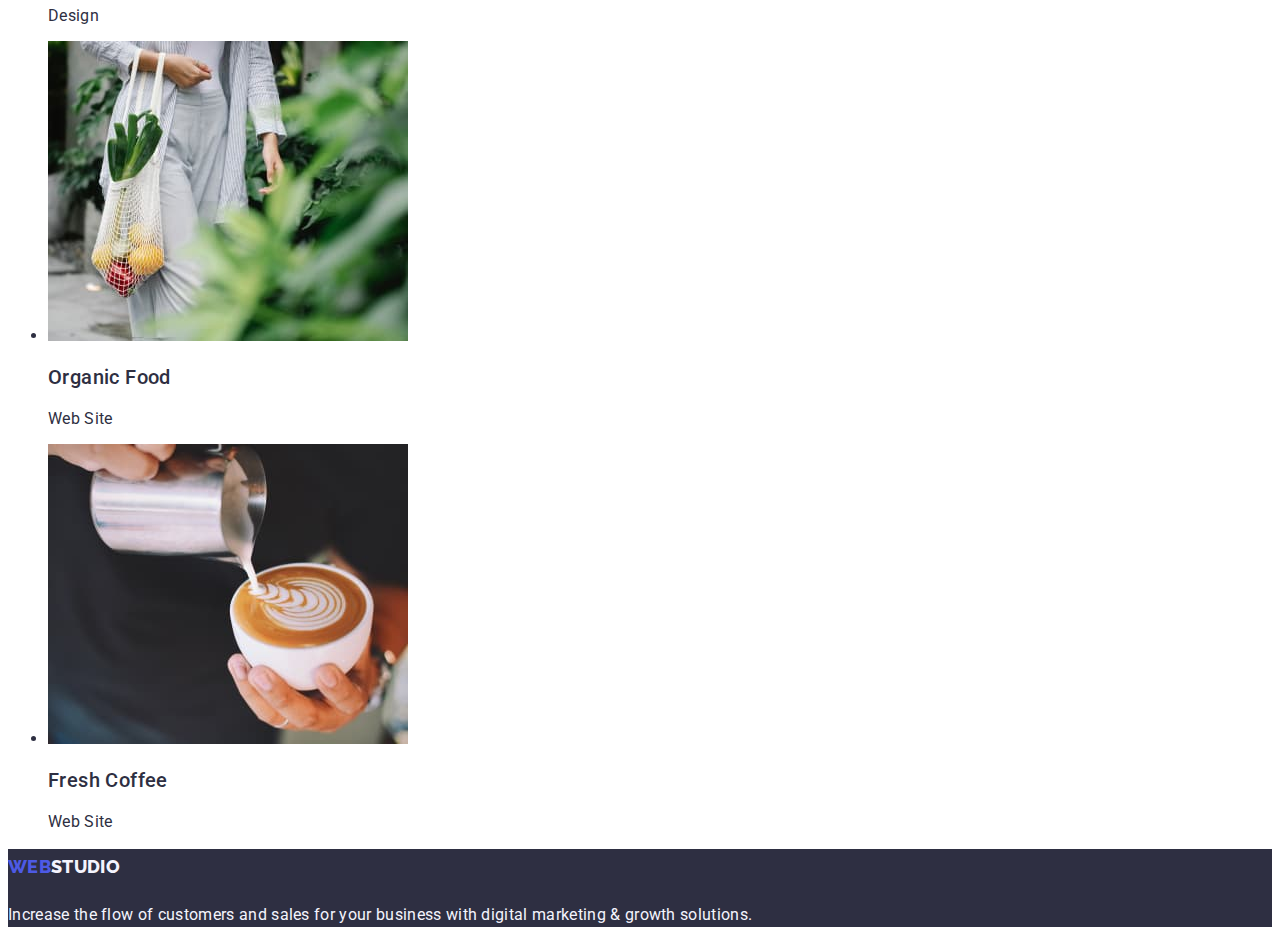
==== commit 7c0508a8: "3rd try" ====
--- a/portfolio.html
+++ b/portfolio.html
@@ -4,7 +4,7 @@
     <meta charset="UTF-8">
     <meta name="viewport" content="width=device-width, initial-scale=1.0">
     <title>Portfolio</title>
-    <link rel="stylesheet" href="./css/index.css">
+    <link rel="stylesheet" href="./css/style.css">
     <link href="https://fonts.googleapis.com/css2?family=Raleway:wght@800&family=Roboto:wght@400;500;700;900&display=swap"
         rel="stylesheet">
 </head>
@@ -12,12 +12,12 @@
     <!-- Header Section -->
     <header>
         <nav class="header-nav">
-            <a class="logo" href="/index.html">
+            <a class="logo" href="index.html">
                 <p class="web">WEB<span class="header-studio">STUDIO</span></p>
             </a>
     
             <ul>
-                <li><a class="nav-list-item" href="/index.html">Studio</a></li>
+                <li><a class="nav-list-item" href="index.html">Studio</a></li>
                 <li><a class="nav-list-item" href="/portfolio.html">Porfolio</a></li>
                 <li><a class="nav-list-item" href="/">Contacts</a></li>
             </ul>
@@ -91,7 +91,7 @@
     <!-- Footer Section -->
     <footer>
         <div class="footer">
-            <a class="logo" href="/index.html">
+            <a class="logo" href="index.html">
                 <p class="web">WEB<span class="footer-studio">STUDIO</span></p>
             </a>
             <p class="footer-text">Increase the flow of customers and sales for your business with digital marketing & growth solutions.</p>
--- a/css/style.css
+++ b/css/style.css
@@ -0,0 +1,144 @@
+:root {
+    --navyblue: #2E2F42;
+    --white: #fff;
+    --slate: #434455;
+    --iris: #4D5AE5;
+    --ocean: #404BBF;
+    --cloud: #F4F4FD;
+}
+body {
+    background-color: var(--white);
+    font-family: Roboto, 'Open Sans', 'Helvetica Neue', sans-serif;
+    color: var(--navyblue);
+    font-size: 16px;
+    letter-spacing: 0.32px;
+}
+.nav-list-item {
+    color: var(--navyblue);
+    text-decoration: none;
+}
+.nav-list-item:hover {
+    color: var(--ocean);
+}
+.nav-list-item:focus {
+    color: var(--ocean);
+}
+.contact-list {
+    color: var(--slate);
+    text-decoration: none;
+}
+.contact-list:hover {
+    color: var(--ocean)
+}
+.contact-list:focus {
+    color: var(--ocean)
+}
+.web {
+        
+    color: var(--iris, #4D5AE5);
+    font-family: Raleway;
+    font-size: 18px;
+    font-style: normal;
+    font-weight: 800;
+    line-height: 2;
+    text-decoration: none;
+}
+.header-studio {
+    color: var(--navyblue, #2E2F42);
+    font-family: Raleway;
+    font-size: 18px;
+    font-weight: 800;
+    line-height: 1.2;
+    text-decoration: none;
+}
+.footer-studio {
+    color: var(--cloud, #F4F4FD);
+    font-family: Raleway;
+    font-size: 18px;
+    font-weight: 800;
+    line-height: 1.2;
+    text-decoration: none;
+}
+.hero-heading {
+    width: 496px;
+    color: var(--white, #FFF);
+    text-align: center;
+    background-color: var(--navyblue);
+    font-family: Roboto;
+    font-size: 56px;
+    font-style: normal;
+    font-weight: 700;
+    line-height: 3.5;
+    letter-spacing: 1.12px;
+}
+.hero-button {
+    cursor: pointer;
+    border-radius: 4px;
+    color: var(--white);
+    background: var(--iris, #4D5AE5);
+    box-shadow: 0px 4px 4px 0px rgba(0, 0, 0, 0.15);
+    display: inline-flex;
+    padding: 16px 32px;
+    align-items: flex-start;
+           
+}
+.hero-button:hover {
+    background:var(--ocean);
+}
+.footer {
+    background-color: var(--navyblue);
+}
+.footer-text {
+    color: var(--cloud);
+    font-weight: 400;
+    line-height: 1.5;
+}
+.filter-btn:active {
+    display: flex;
+    padding: 12px 24px;
+    align-items: flex-start;
+    border-radius: 4px;
+    background: var(--ocean, #404BBF);
+    box-shadow: 0px 2px 2px 0px rgba(0, 0, 0, 0.12), 0px 2px 1px 0px rgba(0, 0, 0, 0.08), 0px 3px 1px 0px rgba(0, 0, 0, 0.10);
+}
+.filter-btn:hover {
+    display: flex;
+    padding: 12px 24px;
+    align-items: flex-start;
+    border-radius: 4px;
+    background: var(--ocean, #404BBF);
+    box-shadow: 0px 2px 2px 0px rgba(0, 0, 0, 0.12), 0px 2px 1px 0px rgba(0, 0, 0, 0.08), 0px 3px 1px 0px rgba(0, 0, 0, 0.10);
+}
+.filter-btn {
+    cursor: pointer;
+    display: flex;
+    padding: 12px 24px;
+    justify-content: center;
+    align-items: center;
+    border-radius: 4px;
+    border: 1px solid var(--cornflower, #E7E9FC);
+    background: var(--cloud, #F4F4FD);
+}
+.section-header {
+    color: var(--navyblue, #2E2F42);
+    text-align: center;
+    font-family: Roboto;
+    font-size: 36px;
+    font-style: normal;
+    font-weight: 700;
+    line-height: 2.25;
+    letter-spacing: 0.72px;
+    text-transform: capitalize;
+}
+.sub-heading {
+    color: var(--navyblue, #2E2F42);
+    font-family: Roboto;
+    font-size: 20px;
+    font-style: normal;
+    font-weight: 500;
+    line-height: 1.2;
+    letter-spacing: 0.4px;
+}
+.logo {
+    text-decoration: none;
+}